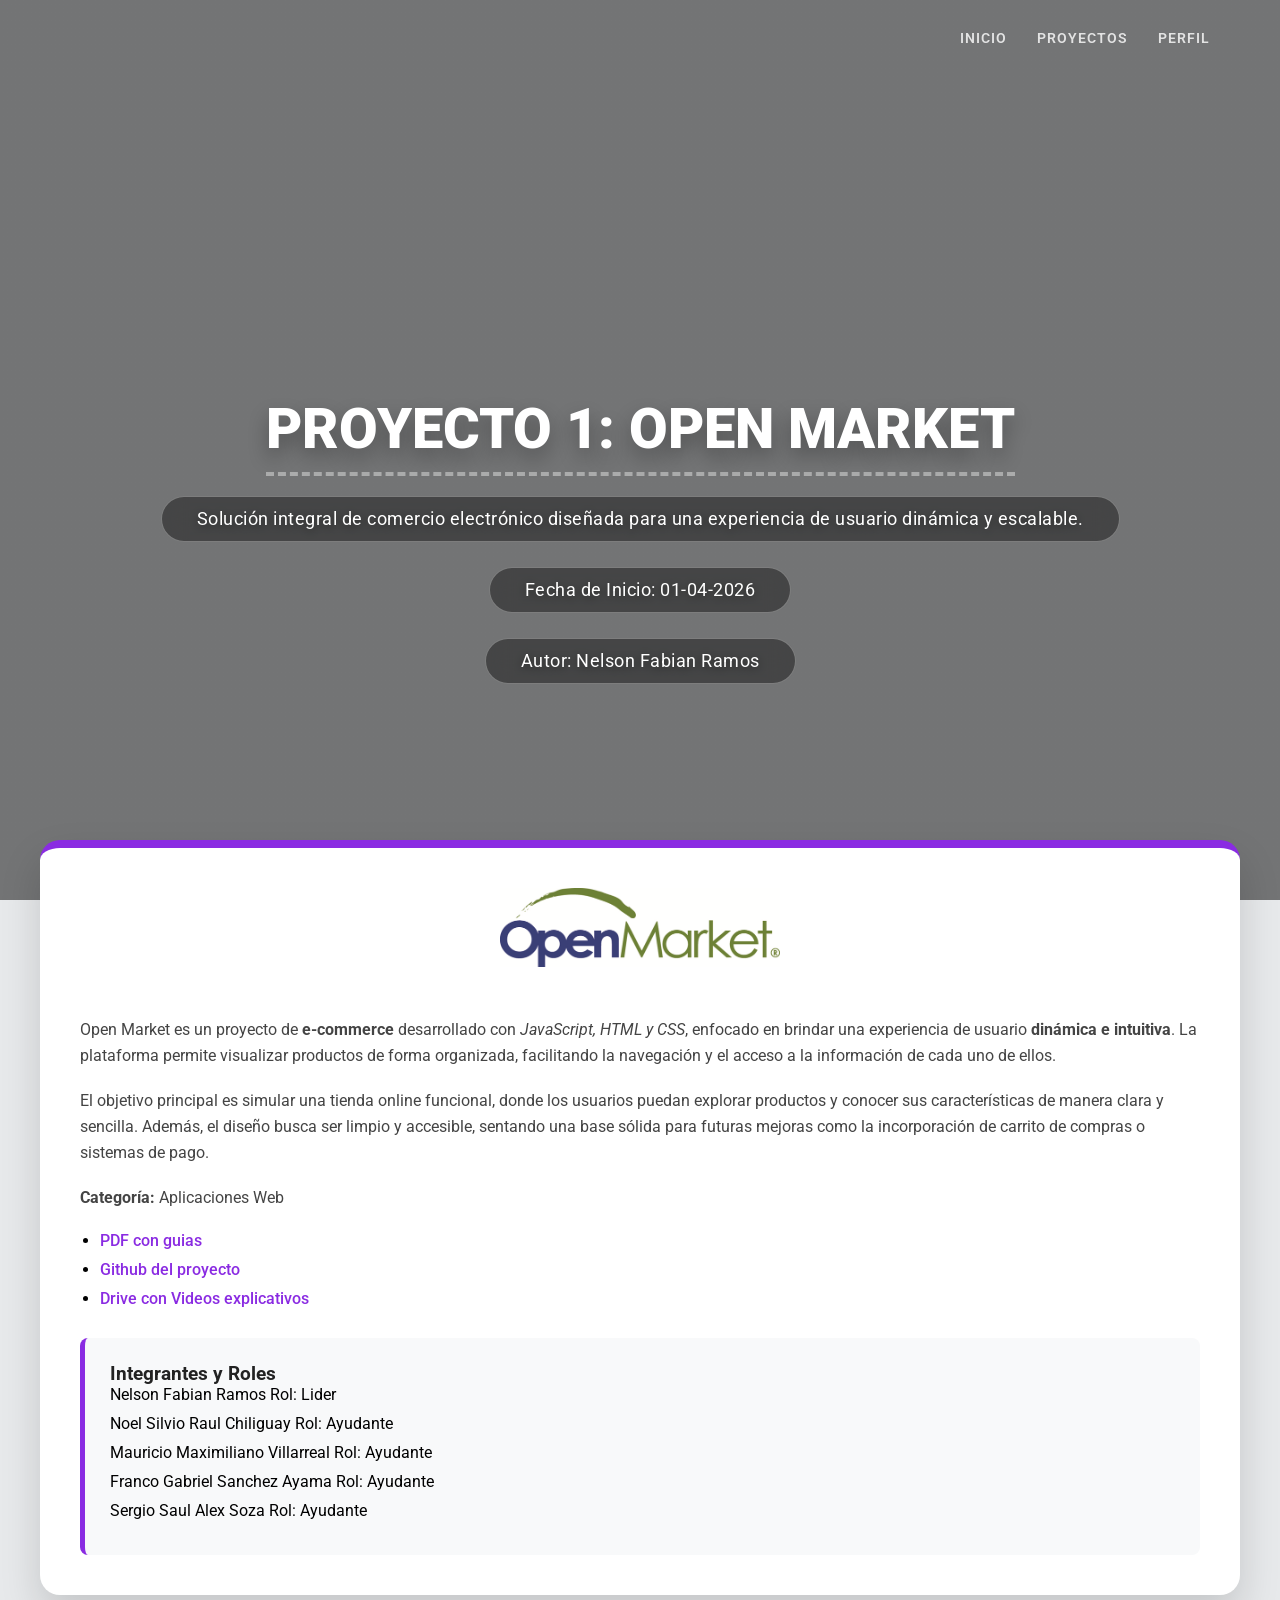
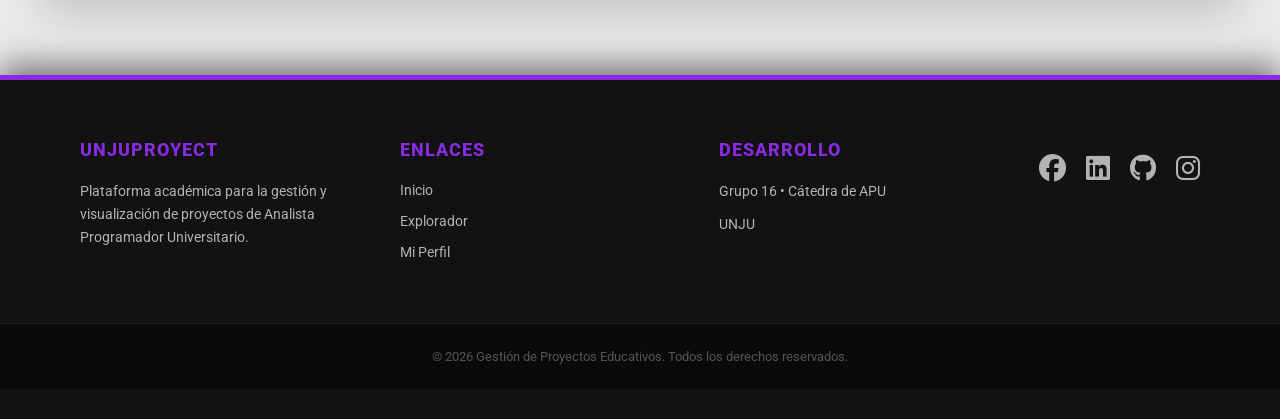
==== detalle.html @ 28f4fa45 "Cambio" ====
<html lang="es">

<head>
    <meta charset="UTF-8">
    <meta name="viewport" content="width=device-width, initial-scale=1.0">
    <title>Detalles de Proyecto</title>
    <link rel="stylesheet" href="css/styles.css">
    <link rel="preconnect" href="https://fonts.googleapis.com">
    <link rel="preconnect" href="https://fonts.gstatic.com" crossorigin>
    <link href="https://fonts.googleapis.com/css2?family=Roboto:ital,wght@0,100..900;1,100..900&display=swap" rel="stylesheet">
    <link rel="stylesheet" href="https://cdnjs.cloudflare.com/ajax/libs/font-awesome/6.5.1/css/all.min.css">
    <style>
        #titulo-h1 {
            color: #ffffff;
            font-size: 3.5rem;
            font-weight: 900;
            text-transform: uppercase;
            display: inline-block;
            padding-bottom: 10px;
            margin-bottom: 20px;
    
            border-bottom: 4px dashed rgba(255, 255, 255, 0.4); 
    
            text-shadow: 0 10px 20px rgba(0, 0, 0, 0.3);
}
        </style>
</head>

<body>
    <header>
        <nav>
            <a href="index.html">Inicio</a>
            <a href="proyectos.html">Proyectos</a>
            <a href="perfil.html">Perfil</a>
        </nav>
    
        <div class="header-content">
            <h1 id="titulo-h1">Proyecto 1: OPEN MARKET</h1>
            <div class="proyecto-info">
                <p>Solución integral de comercio electrónico diseñada para una experiencia de usuario dinámica y escalable.</p>
                <p>Fecha de Inicio: 01-04-2026</p>
                <p>Autor: Nelson Fabian Ramos</p>
            </div>
        </div>
    </header>
    <main>
        <img src="img/OpenMarket logo_4.png" alt="Logo del proyecto OpenMarket">
        <p>
            Open Market es un proyecto de <strong>e-commerce</strong> desarrollado con <em>JavaScript, HTML y CSS</em>,
            enfocado en brindar una
            experiencia de usuario <strong>dinámica e intuitiva</strong>.
            La plataforma permite visualizar productos de forma organizada, facilitando la navegación y el acceso a la
            información de cada uno de ellos.
        </p>

        <p>
            El objetivo principal es simular una tienda online funcional, donde los usuarios puedan explorar productos y
            conocer sus características de manera clara y sencilla. Además, el diseño busca ser limpio y accesible,
            sentando una base sólida para futuras mejoras como la incorporación de carrito de compras o sistemas de
            pago.
        </p>
        <p><strong>Categoría:</strong> Aplicaciones Web</p>
        <ul>
            <li><a href="#">PDF con guias</a></li>
            <li><a href="https://github.com/Seiseishon/grupo_9_Tienda">Github del proyecto</a></li>
            <li><a href="#">Drive con Videos explicativos</a></li>
        </ul>
        <section class="integrantes">
            <h3>Integrantes y Roles</h3>
            <ul>
                <li>Nelson Fabian Ramos Rol: Lider</li>
                <li>Noel Silvio Raul Chiliguay Rol: Ayudante</li>
                <li>Mauricio Maximiliano Villarreal Rol: Ayudante</li>
                <li>Franco Gabriel Sanchez Ayama Rol: Ayudante</li>
                <li>Sergio Saul Alex Soza Rol: Ayudante</li>
            </ul>
        </section>
    </main>


    <footer>
        <div class="footer-content">
            <div class="footer-section">
                <h4>UNJUPROYECT</h4>
                <p>Plataforma académica para la gestión y visualización de proyectos de Analista Programador Universitario.</p>
            </div>
        
            <div class="footer-section">
                <h4>Enlaces</h4>
                <ul>
                    <li><a href="index.html">Inicio</a></li>
                    <li><a href="proyectos.html">Explorador</a></li>
                    <li><a href="perfil.html">Mi Perfil</a></li>
                </ul>
            </div>
        
            <div class="footer-section">
                <h4>Desarrollo</h4>
                <p>Grupo 16 • Cátedra de APU</p>
                <p>UNJU</p>
            </div>

            <div class="social-icons">
                <a href="#" class="icon-link" title="Facebook">
                <i class="fa-brands fa-facebook"></i>
                </a>
                <a href="#" class="icon-link" title="LinkedIn">
                <i class="fa-brands fa-linkedin"></i>
                </a>
                <a href="#" class="icon-link" title="GitHub">
                <i class="fa-brands fa-github"></i>
                </a>
                <a href="#" class="icon-link" title="Instagram">
                <i class="fa-brands fa-instagram"></i>
                </a>
            </div>
        </div>
    
        <div class="footer-bottom">
            <p>&copy; 2026 Gestión de Proyectos Educativos. Todos los derechos reservados.</p>
        </div>
    </footer>
</body>

</html>
---- css/styles.css ----
@import url(https://fonts.googleapis.com/css2?family=Roboto:ital,wght@0,100..900;1,100..900&display=swap);

/*Importar la fuente Roboto a css*/
:root {
    --fuente: 'Roboto';
    /*variable de fuente*/
    /*se usa con var(--fuente), por ejemplo font-family: var(--fuente);*/
    --text-size: 1.2rem;
    /*variable de tamaño de texto*/
    --color-boxes:#8A2BE2;
}

* {
    box-sizing: border-box;
    padding: 0;
    margin: 0;
    font-family: var(--fuente);
}

main {
    max-width: 1200px; 
    width: 95%;
    margin: -60px auto 50px auto;
    padding: 40px;
    background-color: #ffffff;
    border-radius: 20px;
    
    border-top: 8px solid #8A2BE2; 
    
    box-shadow: 0 20px 40px rgba(0, 0, 0, 0.15);
    position: relative;
    z-index: 10;
    box-sizing: border-box;
}

main p {
    line-height: 1.6;
    color: #444;
    margin-bottom: 20px;
}

main img {
    display: block;
    max-width: 100%;
    width: 250px;
    margin: 0 auto 30px auto;
}

main ul {
    padding-left: 20px;
    margin-bottom: 30px;
}

main ul li {
    margin-bottom: 10px;
}

main a {
    color: #8A2BE2;
    text-decoration: none;
    font-weight: 500;
    transition: color 0.3s ease;
}

main a:hover {
    color: #4B0082;
    text-decoration: underline;
}

main .integrantes {
    background-color: #f8f9fa;
    padding: 25px;
    border-radius: 8px;
    border-left: 5px solid #8A2BE2;
}

main section h3 {
    margin-top: 0;
    color: #222;
}

main section ul {
    list-style-type: none;
    padding-left: 0;
    margin-bottom: 0;
}

/*Perfil*/

h1 {
    margin: 100px;
    text-align: center;
}
.containerPerfil {
    display: grid;
    grid-template-columns: repeat(5,1fr);
}
@media (max-width: 1220px) {
    .containerPerfil {
        grid-template-columns: repeat(4,1fr);
    }
}
@media (max-width: 1024px) {
    .containerPerfil {
        grid-template-columns: repeat(3,1fr);
    }
}
@media (max-width: 768px) {
    .containerPerfil {
        grid-template-columns: repeat(2,1fr);
    }
}
@media (max-width: 480px) {
    .containerPerfil {
        grid-template-columns: repeat(1,1fr);
    }
}

article {
    background-color: white;
    display: flex;
    border-radius: 20px;
    flex-direction: column;
    border: 2px solid #e4e4e4;
    margin: 20px;
}
article:hover {
    box-shadow: 0 2px 15px 0 #000000;
}
img {
    width: 100px;
}
.img-perfiles { 
    display: grid;
    width: 100%;
    grid-template-columns: repeat(3,1fr);
    grid-template-rows: repeat(4,80px);
    border-bottom: solid #e4e4e4;
    align-content: center;
}
.img-gradiente {
    background-image: linear-gradient(to top, #282A35 100%);
    grid-column: 1/4;
    grid-row: 1/3;
    border-top-left-radius: 20px;
    border-top-right-radius: 20px;
}
.img-perfil {
    border-radius: 50%;
    object-fit: cover;
    width: 200px;
    height: 200px;
    transform: scale(0.5);
    grid-column: 2;
    grid-row: 2/4;
    align-self: center;
}
.img-fondo {
    border-top-left-radius: 20px;
    border-top-right-radius: 20px;
    width: 100%;
    height: 400px;
    grid-column: 1/4;
    grid-row: 1/3;
    object-fit: cover;
}
.info-lumno {
    text-align: center;

}


/*Proyectos.html*/

/* header */

header {
    display: flex;
    flex-direction: column;
    justify-content: center;
    align-items: center;
    height: 100vh;
    width: 100%;
    padding: 20px;
    background-image: linear-gradient(rgba(0, 0, 0, 0.5), rgba(0, 0, 0, 0.5)), url('https://www.unir.net/wp-content/uploads/2021/02/Pro1.webp');
    background-size: cover;
    background-position: center;
    background-attachment: fixed;
    color: white;
    position: relative;
    overflow: hidden;
}

nav {
    width: 100%;
    position: absolute;
    top: 40px;
    right: 60px;
    display: flex;
    justify-content: flex-end;
    gap: 40px;
}

nav a {
    color: rgba(255, 255, 255, 0.9);
    text-decoration: none;
    font-weight: 600;
    font-size: 0.95rem;
    text-transform: uppercase;
    letter-spacing: 1.5px;
    position: relative;
    padding-bottom: 8px;
    transition: color 0.3s ease;
}

nav a::after {
    content: '';
    position: absolute;
    width: 0;
    height: 2px;
    bottom: 0;
    left: 0;
    background-color: #8A2BE2;
    transition: width 0.5s ease;
}

nav a:hover {
    color: white;
}

nav a:hover::after {
    width: 100%;
}

header h1 {
    font-size: 4.5rem;
    font-weight: 900;
    text-align: center;
    text-transform: uppercase;
    text-shadow: 0 10px 30px rgba(0, 0, 0, 0.5);
    margin-bottom: 40px;
}

.proyecto-info {
    display: flex;
    flex-direction: column;
    align-items: center;
    gap: 15px;
    background: transparent !important;
    border: none !important;
    backdrop-filter: none !important;
    padding: 0 !important;
    box-shadow: none !important;
}

.proyecto-info p {
    background: rgba(0, 0, 0, 0.4);
    padding: 12px 35px;
    border-radius: 100px;
    backdrop-filter: blur(12px);
    border: 1px solid rgba(255, 255, 255, 0.3);
    font-size: 1.1rem;
    letter-spacing: 0.5px;
    font-weight: 400;
    color: #ffffff;
    text-shadow: 0 2px 10px rgba(0, 0, 0, 0.5);
    transition: all 0.3s ease;
}

@media (max-width: 768px) {
    header h1 {
        font-size: 2.5rem;
    }
    nav {
        right: 0;
        justify-content: center;
        padding-right: 0;
        top: 20px;
    }
}

.header-content {
    text-align: center;
    padding-top: 80px;
}

.proyecto-info {
    display: flex;
    justify-content: center;
    gap: 25px;
    font-size: 0.9rem;
    background: rgba(255, 255, 255, 0.15);
    padding: 10px 25px;
    border-radius: 100px;
    width: fit-content;
    margin: 0 auto;
    backdrop-filter: blur(10px);
    border: 1px solid rgba(255, 255, 255, 0.2);
}

main img {
    display: block;
    max-width: 100%;
    width: 280px;
    margin: 0 auto 50px auto;
}

@media (max-width: 768px) {
    header h1 { font-size: 2rem; }
    nav { gap: 20px; top: 20px; }
    .proyecto-info {
        flex-direction: column;
        gap: 5px;
        border-radius: 15px;
    }
}

/* main */

/* section */

.proyecto {
    grid-column: span 2; 
    background: #ffffff;
    border-radius: 15px;
    padding: 25px;
    display: flex;
    flex-direction: column;
    justify-content: space-between;
    align-items: center;
    text-align: center;
    border: 1px solid #eef0f2;
    box-shadow: 0 5px 15px rgba(0,0,0,0.05);
    min-height: 420px;
    transition: all 0.3s ease;
}

.proyecto:nth-child(4) {
    grid-column: 2 / span 2;
}


.proyecto:nth-child(5) {
    grid-column: 4 / span 2;
}


.proyecto img {
    max-width: 140px;
    height: 100px;
    object-fit: contain;
    margin-bottom: 15px;
}

.proyecto a {
    align-self: center;
    background-color: #8A2BE2;
    color: white !important;
    padding: 10px 20px;
    border-radius: 5px;
    text-decoration: none;
    font-weight: bold;
    transition: background 0.3s, transform 0.2s;
}

.proyecto a:hover {
    background-color: #4B0082;
    transform: translateY(-2px);
}

.proyecto-info p:hover {
    background: rgba(138, 43, 226, 0.3);
    border-color: rgba(138, 43, 226, 0.5);
    transform: translateY(-3px);
    cursor: default;
}

/* Navegación en desktop (ancho mínimo 769 px)  */

@media (min-width: 769px) {
    .menu {
        display: none;
    }

    nav {
    width: 100%;
    position: absolute;
    top: 30px;
    right: 50px; 
    display: flex;
    justify-content: flex-end; 
    gap: 30px;
    padding-right: 20px;
}

nav a {
    color: rgba(255, 255, 255, 0.8);
    text-decoration: none;
    font-weight: 600;
    font-size: 0.9rem;
    text-transform: uppercase;
    letter-spacing: 1px;
    position: relative; 
    padding-bottom: 5px;
    transition: color 0.3s ease;
}

nav a::after {
    content: '';
    position: absolute;
    width: 0;
    height: 2px;
    bottom: 0;
    left: 0;
    background-color: white;
    transition: width 0.5s ease; 
}

nav a:hover {
    color: white;
}

nav a:hover::after {
    width: 100%; 
}

nav a:active {
    transform: scale(0.95);
}
}

nav a:active, .proyecto a:active {
    transform: scale(0.95); 
}

nav a:focus, .proyecto a:focus, select:focus {
    outline: 2px solid #4B0082;
    outline-offset: 3px;
}
/* Filtro de proyecto */
aside {
    width: 100%;
    margin-bottom: 40px;
}

aside form {
    display: flex;
    justify-content: space-between;
    align-items: flex-end;
    gap: 20px;
    width: 100%;
}

.filtros {
    flex: 1; 
    display: flex;
    flex-direction: column;
    gap: 8px;
}

aside select {
    width: 100%;
    padding: 12px;
    border-radius: 8px;
    border: 1px solid #ddd;
    font-family: inherit;
}

body {
    background-color: #E7E9EB; /* Boby gris para el contenido main */
}

/* ============================================
   ESTILOS PARA INDEX.HTML
   ============================================ */

/* --- Título del header (aplica a todas las páginas) --- */
#titulo-h1 {
    color: #ffffff;
    font-size: 3.5rem;
    font-weight: 900;
    text-transform: uppercase;
    display: inline-block;
    padding-bottom: 10px;
    margin-bottom: 20px;
    border-bottom: 4px dashed rgba(255, 255, 255, 0.4);
    text-shadow: 0 10px 20px rgba(0, 0, 0, 0.3);
}

/* --- Botón "Ver Proyectos" en el header --- */
.btn-header {
    display: inline-block;
    margin-top: 25px;
    padding: 14px 40px;
    background-color: #8A2BE2;
    color: #ffffff;
    text-decoration: none;
    font-weight: 700;
    font-size: 1rem;
    text-transform: uppercase;
    letter-spacing: 1.5px;
    border-radius: 100px;
    border: 2px solid rgba(255, 255, 255, 0.3);
    transition: all 0.3s ease;
}

.btn-header:hover {
    background-color: #ffffff;
    color: #8A2BE2;
    transform: translateY(-3px);
    box-shadow: 0 10px 25px rgba(0, 0, 0, 0.3);
}

/* --- Títulos de sección dentro del main --- */
.seccion-titulo {
    font-size: 1.4rem;
    font-weight: 700;
    color: #222;
    margin-bottom: 20px;
    padding-bottom: 10px;
    border-bottom: 3px solid #8A2BE2;
    display: inline-block;
}

/* --- Sección estadísticas --- */
.seccion-estadisticas {
    margin-bottom: 40px;
}

.tarjetas-grid {
    display: grid;
    grid-template-columns: repeat(3, 1fr);
    gap: 20px;
}

.tarjeta-stat {
    background: #ffffff;
    border: 1px solid #eef0f2;
    border-top: 4px solid #8A2BE2;
    border-radius: 12px;
    padding: 25px 20px;
    display: flex;
    flex-direction: column;
    align-items: center;
    gap: 8px;
    text-align: center;
    box-shadow: 0 4px 12px rgba(0, 0, 0, 0.06);
    transition: transform 0.3s ease, box-shadow 0.3s ease;
}

.tarjeta-stat:hover {
    transform: translateY(-5px);
    box-shadow: 0 10px 25px rgba(138, 43, 226, 0.15);
}

.stat-icono {
    font-size: 2rem;
}

.stat-numero {
    font-size: 2.8rem;
    font-weight: 900;
    color: #8A2BE2;
    line-height: 1;
}

.stat-etiqueta {
    font-size: 0.9rem;
    font-weight: 600;
    color: #666;
    text-transform: uppercase;
    letter-spacing: 0.5px;
}

/* --- Sección novedades --- */
.seccion-novedades {
    margin-bottom: 20px;
}

.lista-novedades {
    list-style: none;
    padding: 0;
    display: flex;
    flex-direction: column;
    gap: 12px;
}

.novedad-item {
    background-color: #f8f4ff;
    border-left: 5px solid #8A2BE2;
    padding: 14px 20px;
    border-radius: 0 8px 8px 0;
    color: #333;
    font-weight: 500;
    font-size: 0.95rem;
    transition: background-color 0.2s ease;
}

.novedad-item:hover {
    background-color: #efe8ff;
}

/* --- Responsive para estadísticas --- */
@media (max-width: 768px) {
    .tarjetas-grid {
        grid-template-columns: 1fr;
    }

    #titulo-h1 {
        font-size: 2.2rem;
    }
}

/* --- Sección sobre el proyecto --- */
.seccion-sobre {
    margin-bottom: 40px;
    padding: 30px;
    background-color: #f8f4ff;
    border-radius: 12px;
    border-left: 5px solid #8A2BE2;
}

.sobre-descripcion {
    color: #444;
    line-height: 1.7;
    margin-bottom: 25px;
    font-size: 1rem;
}

.sobre-datos {
    display: flex;
    gap: 30px;
    flex-wrap: wrap;
}

.sobre-dato {
    display: flex;
    align-items: center;
    gap: 10px;
}

.sobre-icono {
    font-size: 1.4rem;
}

.sobre-texto {
    font-size: 0.95rem;
    font-weight: 600;
    color: #555;
}

/* --- Responsive nuevas secciones --- */
@media (max-width: 768px) {
    .sobre-datos {
        flex-direction: column;
        gap: 15px;
    }
}

/* Footer */
footer {
    background-color: #121212 !important; 
    color: #ffffff;
    padding: 60px 0 30px 0;
    margin-top: 80px;
    border-top: 5px solid #8A2BE2; 
    width: 100%;
    position: relative;
    box-shadow: 0 -10px 30px rgba(0, 0, 0, 0.5); 
}

.footer-content {
    max-width: 1200px;
    margin: 0 auto; 
    display: flex;
    justify-content: center; 
    align-items: flex-start;
    gap: 60px; 
    padding: 0 40px;
}

.footer-section {
    flex: 1;
    min-width: 200px;
    text-align: left; 
}

.footer-section h4 {
    color: #8A2BE2;
    font-size: 1.1rem;
    margin-bottom: 20px;
    text-transform: uppercase;
    letter-spacing: 1px;
    font-weight: 800;
}

.footer-section p {
    font-size: 0.9rem;
    line-height: 1.6;
    color: #b3b3b3; 
    margin-bottom: 10px;
}

.footer-section ul {
    list-style: none;
    padding: 0;
}

.footer-section ul li {
    margin-bottom: 12px;
}

.footer-section ul li a {
    color: #b3b3b3;
    text-decoration: none;
    font-size: 0.9rem;
    transition: all 0.3s ease;
}

.footer-section ul li a:hover {
    color: #ffffff;
    padding-left: 5px; 
}


.social-icons {
    display: flex;
    gap: 20px;
    margin-top: 15px;
}

.icon-link i {
    font-size: 1.7rem;
    color: #b3b3b3;
    transition: all 0.3s ease;
}

.icon-link:hover i {
    color: #8A2BE2;
    transform: scale(1.2);
    filter: drop-shadow(0 0 8px rgba(138, 43, 226, 0.8));
}

.footer-bottom {
    text-align: center;
    margin-top: 50px;
    padding: 25px 0;
    border-top: 1px solid #222; 
    background-color: #0a0a0a; 
}

.footer-bottom p {
    font-size: 0.8rem;
    color: #555;
    margin: 0;
}
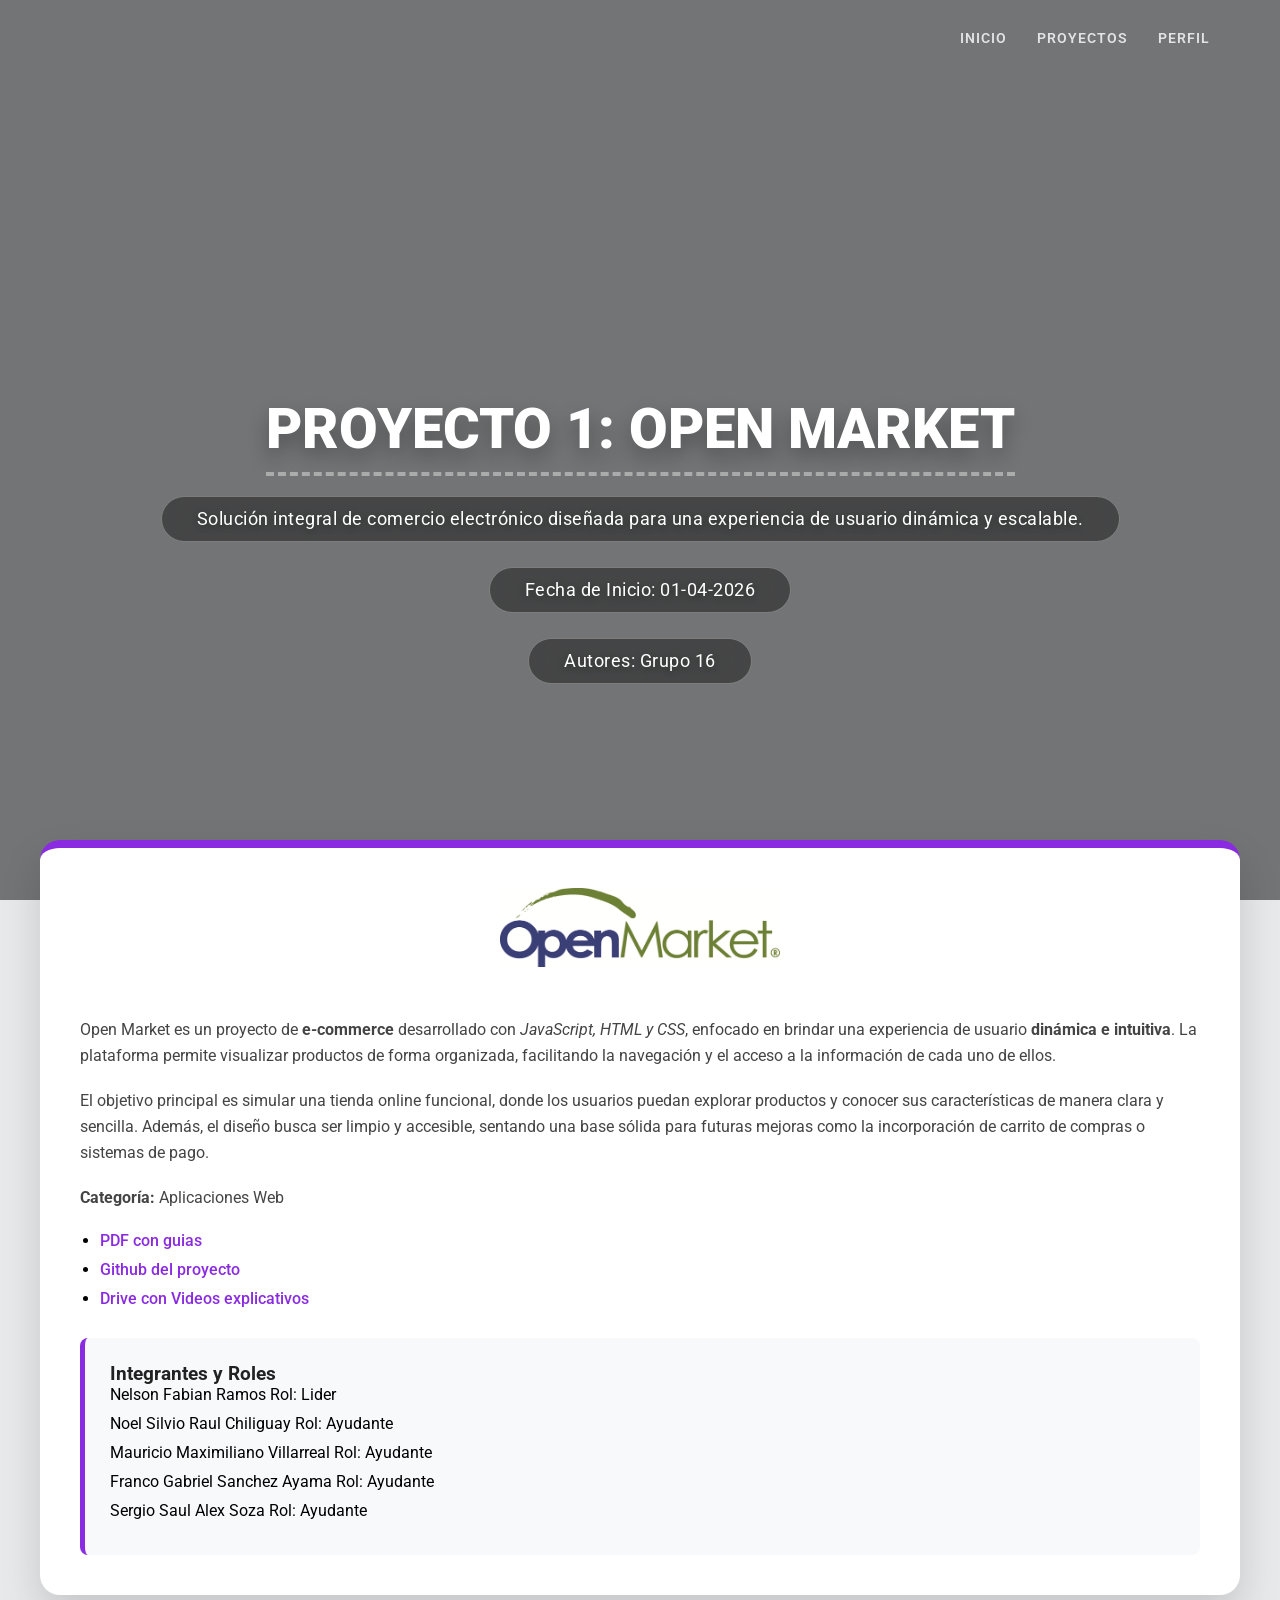
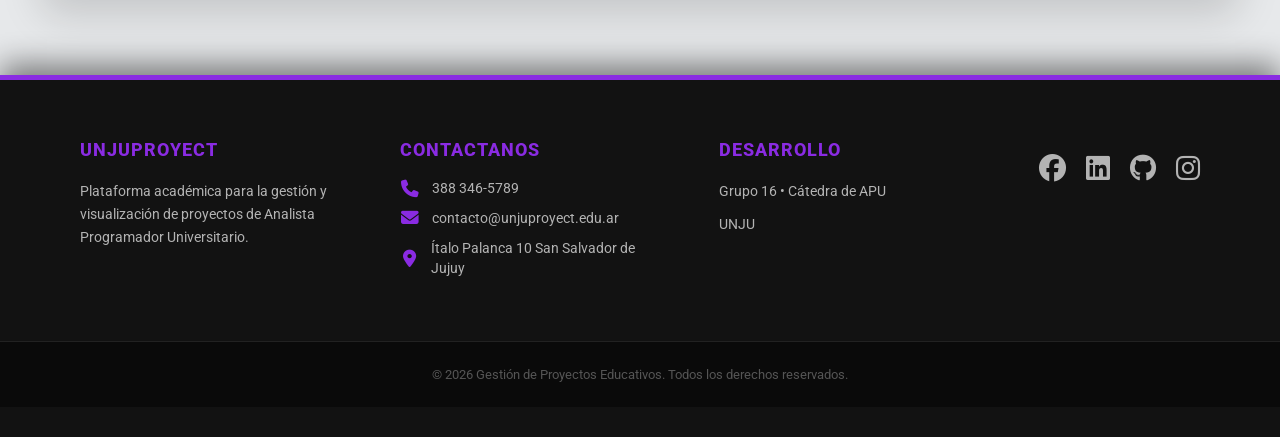
==== commit c82e9892: "Pagina final" ====
--- a/detalle.html
+++ b/detalle.html
@@ -39,7 +39,7 @@
             <div class="proyecto-info">
                 <p>Solución integral de comercio electrónico diseñada para una experiencia de usuario dinámica y escalable.</p>
                 <p>Fecha de Inicio: 01-04-2026</p>
-                <p>Autor: Nelson Fabian Ramos</p>
+                <p>Autores: Grupo 16</p>
             </div>
         </div>
     </header>
@@ -76,8 +76,7 @@
             </ul>
         </section>
     </main>
-
-
+    
     <footer>
         <div class="footer-content">
             <div class="footer-section">
@@ -86,12 +85,21 @@
             </div>
         
             <div class="footer-section">
-                <h4>Enlaces</h4>
-                <ul>
-                    <li><a href="index.html">Inicio</a></li>
-                    <li><a href="proyectos.html">Explorador</a></li>
-                    <li><a href="perfil.html">Mi Perfil</a></li>
-                </ul>
+                <h4>Contactanos</h4>
+                    <ul class="contact-info">
+                    <li>
+                        <i class="fa-solid fa-phone"></i>
+                        <a href="tel:3883465789">388 346-5789</a>
+                    </li>
+                    <li>
+                        <i class="fa-solid fa-envelope"></i>
+                        <a href="mailto:contacto@unjuproyect.edu.ar">contacto@unjuproyect.edu.ar</a>
+                    </li>
+                    <li>
+                        <i class="fa-solid fa-location-dot"></i>
+                        <span>Ítalo Palanca 10 San Salvador de Jujuy</span>
+                    </li>
+                    </ul>
             </div>
         
             <div class="footer-section">
--- a/css/styles.css
+++ b/css/styles.css
@@ -95,6 +95,7 @@
     display: grid;
     grid-template-columns: repeat(5,1fr);
 }
+
 @media (max-width: 1220px) {
     .containerPerfil {
         grid-template-columns: repeat(4,1fr);
@@ -117,15 +118,20 @@
 }
 
 article {
-    background-color: white;
-    display: flex;
+    background-color: #ffffff;
+    display: flex;
+    flex-direction: column;
     border-radius: 20px;
-    flex-direction: column;
-    border: 2px solid #e4e4e4;
-    margin: 20px;
-}
+    border: 1px solid #eaeaea; 
+    margin: 15px;
+    overflow: hidden;
+    transition: all 0.3s ease;
+    box-shadow: 0 5px 15px rgba(0,0,0,0.03); 
+}
+
 article:hover {
-    box-shadow: 0 2px 15px 0 #000000;
+    transform: translateY(-5px);
+    box-shadow: 0 10px 30px rgba(0,0,0,0.08); 
 }
 img {
     width: 100px;
@@ -133,27 +139,31 @@
 .img-perfiles { 
     display: grid;
     width: 100%;
-    grid-template-columns: repeat(3,1fr);
-    grid-template-rows: repeat(4,80px);
-    border-bottom: solid #e4e4e4;
-    align-content: center;
-}
+    grid-template-columns: 1fr;
+    grid-template-rows: 150px 50px; 
+    position: relative;
+    background-color: #fcfcfc; 
+}
+
 .img-gradiente {
-    background-image: linear-gradient(to top, #282A35 100%);
-    grid-column: 1/4;
-    grid-row: 1/3;
+    background: radial-gradient(circle at center, rgba(0,0,0,0) 0%, rgba(0,0,0,0.04) 100%);
+    grid-column: 1 / -1;
+    grid-row: 1 / 2;
     border-top-left-radius: 20px;
     border-top-right-radius: 20px;
 }
+
 .img-perfil {
     border-radius: 50%;
     object-fit: cover;
-    width: 200px;
-    height: 200px;
-    transform: scale(0.5);
-    grid-column: 2;
-    grid-row: 2/4;
+    width: 130px;
+    height: 130px;
+    grid-column: 1 / -1;
+    grid-row: 1 / 3;
     align-self: center;
+    justify-self: center;
+    box-shadow: 0 4px 10px rgba(0,0,0,0.1);
+    z-index: 2;
 }
 .img-fondo {
     border-top-left-radius: 20px;
@@ -164,11 +174,51 @@
     grid-row: 1/3;
     object-fit: cover;
 }
-.info-lumno {
+.info-alumno {
+    font-family: var(--fuente);
     text-align: center;
-
-}
-
+    padding: 20px;
+    background-color: #ffffff;
+}
+
+.info-nombre {
+    margin: 0 0 15px 0;
+    font-size: 1.1rem;
+    font-weight: 800;
+    color: #1a1a1a;
+    min-height: 50px; 
+    display: flex;
+    align-items: center;
+    justify-content: center;
+}
+.divisor-minimalista {
+    height: 1px;
+    background-color: #eaeaea;
+    width: 60%;
+    margin: 0 auto 15px auto;
+}
+
+.info-rol-titulo {
+    font-size: 0.8rem;
+    color: #8A2BE2; 
+    font-weight: 700;
+    text-transform: uppercase;
+    letter-spacing: 1px;
+    margin-bottom: 5px;
+}
+
+.info-rol-puesto {
+    font-size: 0.9rem;
+    color: #555;
+    margin: 0;
+}
+
+.info-dare {
+    margin: 0 !important;
+    padding: 15px 0;
+    font-size: 0.85rem;
+    width: 100%;
+}
 
 /*Proyectos.html*/
 
@@ -440,30 +490,68 @@
 /* Filtro de proyecto */
 aside {
     width: 100%;
-    margin-bottom: 40px;
+    margin-bottom: 50px;
+    padding: 20px 0;
+    border-top: 1px solid #f0f0f0;
+    border-bottom: 1px solid #f0f0f0;
+}
+
+aside h3 {
+    font-size: 0.75rem;
+    text-transform: uppercase;
+    letter-spacing: 2px;
+    color: #4B0082;
+    margin-bottom: 25px;
+    text-align: center;
 }
 
 aside form {
     display: flex;
-    justify-content: space-between;
-    align-items: flex-end;
-    gap: 20px;
+    justify-content: center; 
+    align-items: center;
+    gap: 30px;
     width: 100%;
 }
 
 .filtros {
-    flex: 1; 
+    flex: 0 1 200px; 
     display: flex;
     flex-direction: column;
-    gap: 8px;
+    gap: 10px;
+}
+
+aside label {
+    font-size: 0.7rem;
+    font-weight: 600;
+    color: #666;
+    margin-left: 5px;
 }
 
 aside select {
     width: 100%;
-    padding: 12px;
-    border-radius: 8px;
-    border: 1px solid #ddd;
-    font-family: inherit;
+    padding: 10px 15px;
+    border-radius: 6px;
+    background-color: #f9f9f9;
+    border: 1px solid #eee; 
+    color: #333;
+    font-size: 0.85rem;
+    appearance: none; 
+    background-image: url("data:image/svg+xml;charset=UTF-8,%3Csvg xmlns='http://www.w3.org/2000/svg' width='12' height='12' viewBox='0 0 24 24' fill='none' stroke='%23999' stroke-width='2' stroke-linecap='round' stroke-linejoin='round'%3E%3Cpolyline points='6 9 12 15 18 9'%3E%3C/polyline%3E%3C/svg%3E");
+    background-repeat: no-repeat;
+    background-position: right 15px center;
+    cursor: pointer;
+    transition: all 0.3s ease;
+}
+
+aside select:hover {
+    background-color: #ffffff;
+    border-color: #8A2BE2; 
+    box-shadow: 0 4px 12px rgba(0,0,0,0.05);
+}
+
+aside select:focus {
+    outline: none;
+    border-color: #8A2BE2;
 }
 
 body {
@@ -753,4 +841,38 @@
     font-size: 0.8rem;
     color: #555;
     margin: 0;
-}+}
+.contact-info {
+    list-style: none;
+    padding: 0;
+}
+
+.contact-info li {
+    display: flex;
+    align-items: center;
+    gap: 12px; 
+    margin-bottom: 15px;
+    color: #b3b3b3;
+    font-size: 0.9rem;
+}
+
+.contact-info i {
+    color: #8A2BE2; 
+    font-size: 1.1rem;
+    width: 20px;
+    text-align: center;
+}
+
+.contact-info a {
+    color: #b3b3b3;
+    text-decoration: none;
+    transition: color 0.3s ease;
+}
+
+.contact-info a:hover {
+    color: #ffffff;
+}
+
+.contact-info span {
+    line-height: 1.4;
+}
